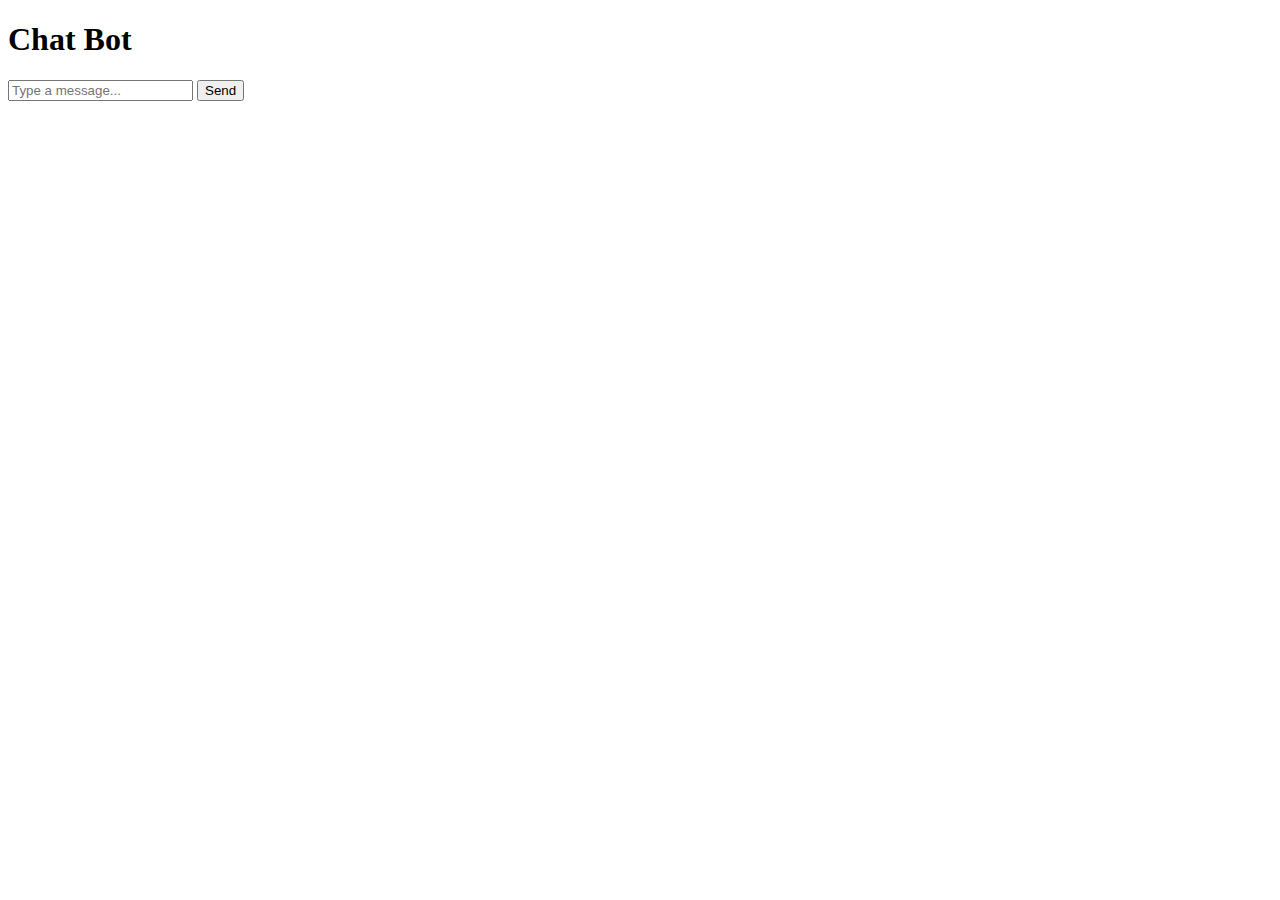
==== chat bot/templates/index.html @ 585b4e45 "Add files via upload" ====
<!DOCTYPE html>
<html lang="en">
<head>
    <meta charset="UTF-8">
    <meta name="viewport" content="width=device-width, initial-scale=1.0">
    <title>Chatbot</title>
    <link rel="stylesheet" href="/static/style.css">
</head>
<body>
    <div id="chat-container">
        <h1 id="heading">Chat Bot</h1>
        <div id="chat-window">
            <div id="chat-log"></div>
        </div>
        <input type="text" id="user-input" placeholder="Type a message...">
         <button onclick="sendMessage()">Send</button>
    </div>

    <script>
        async function sendMessage() {
            const userInput = document.getElementById("user-input");
            const message = userInput.value.trim();
            if (!message) return;

            // Display user's message
            const chatLog = document.getElementById("chat-log");
            chatLog.innerHTML += `<div class="user-message"><b>You:</b> ${message}</div>`;
            userInput.value = '';

            // Send message to the backend
            const response = await fetch('/send_message', {
                method: 'POST',
                headers: { 'Content-Type': 'application/json' },
                body: JSON.stringify({ message })
            });
            const data = await response.json();

            // Display bot's response
            chatLog.innerHTML += `<div class="bot-message"><b>Bot:</b> ${data.response}</div>`;
            chatLog.scrollTop = chatLog.scrollHeight;
        }
    </script>
</body>
</html>
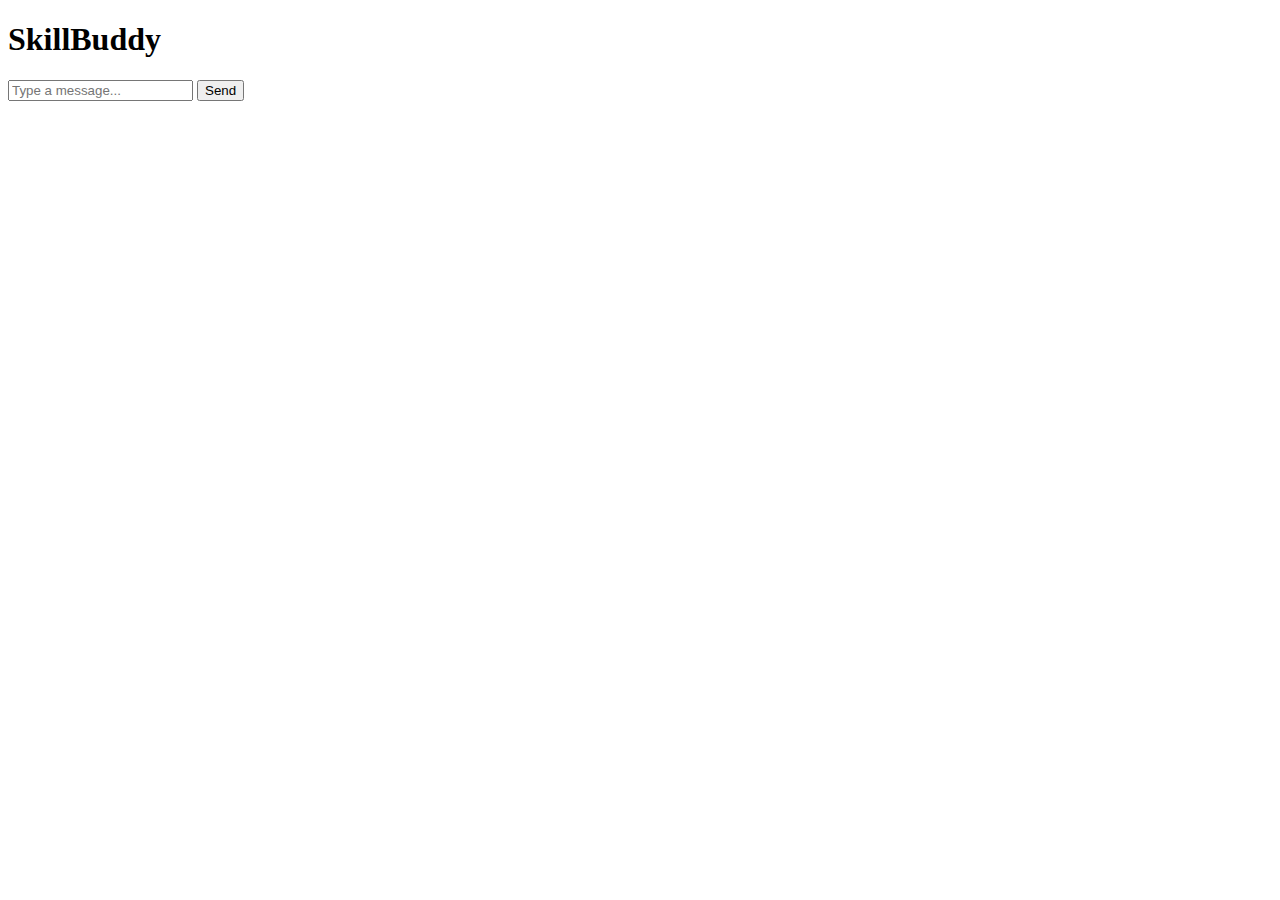
==== commit 341e102e: "Update index.html" ====
--- a/chat bot/templates/index.html
+++ b/chat bot/templates/index.html
@@ -7,14 +7,22 @@
     <link rel="stylesheet" href="/static/style.css">
 </head>
 <body>
+    <div class="background-shape circle1"></div>
+    <div class="background-shape circle2"></div>
+    <div class="background-shape square1"></div>
+    <div class="background-shape square2"></div>
+    <div class="background-shape triangle1"></div>
+  
     <div id="chat-container">
-        <h1 id="heading">Chat Bot</h1>
-        <div id="chat-window">
-            <div id="chat-log"></div>
-        </div>
-        <input type="text" id="user-input" placeholder="Type a message...">
-         <button onclick="sendMessage()">Send</button>
+      <h1 id="heading">SkillBuddy</h1>
+      <div id="chat-window">
+        <div id="chat-log"></div>
+      </div>
+      <input type="text" id="user-input" placeholder="Type a message...">
+      <button onclick="sendMessage()">Send</button>
     </div>
+  
+  
 
     <script>
         async function sendMessage() {
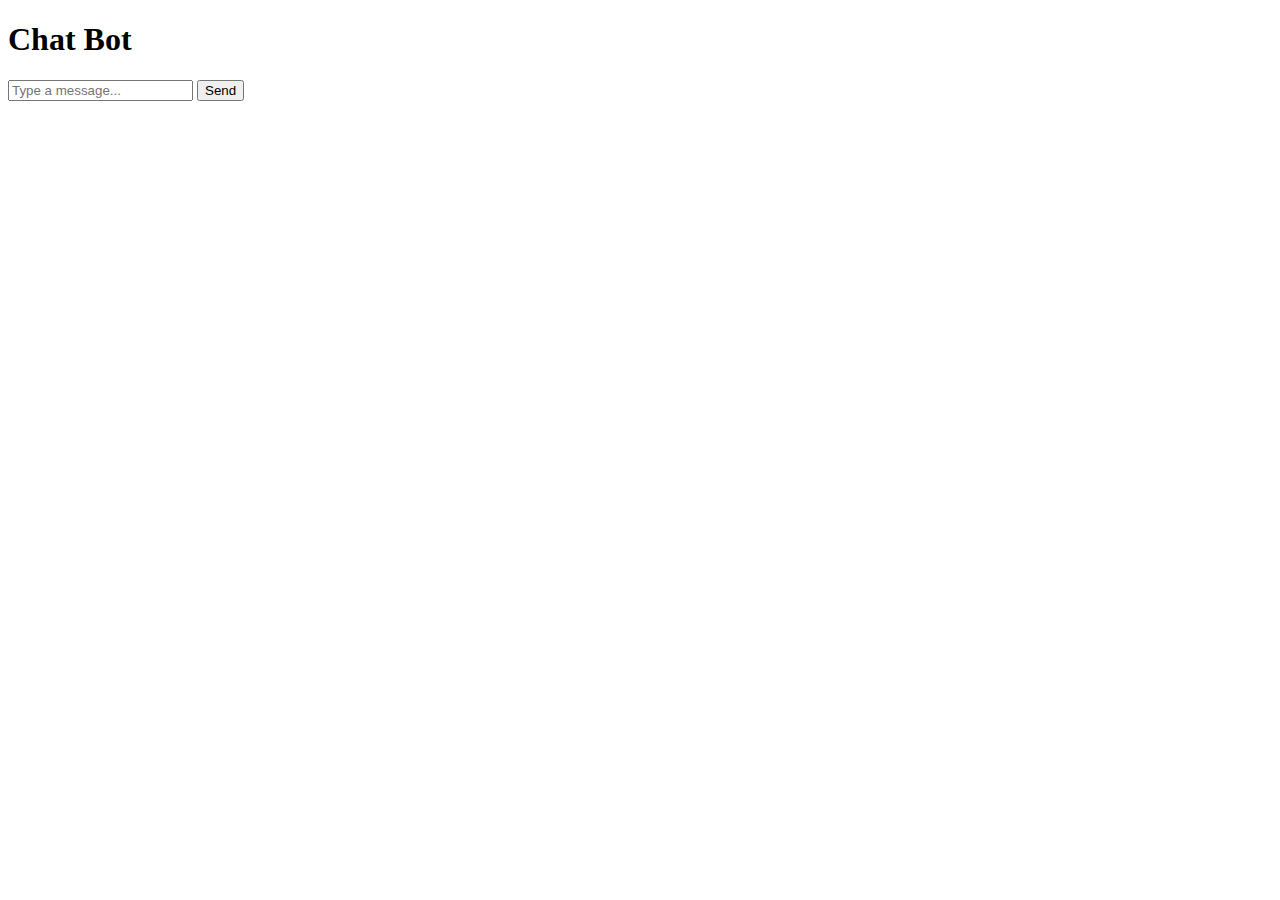
==== commit 242f510c: "Update index.html" ====
--- a/chat bot/templates/index.html
+++ b/chat bot/templates/index.html
@@ -14,7 +14,7 @@
     <div class="background-shape triangle1"></div>
   
     <div id="chat-container">
-      <h1 id="heading">SkillBuddy</h1>
+      <h1 id="heading">Chat Bot</h1>
       <div id="chat-window">
         <div id="chat-log"></div>
       </div>
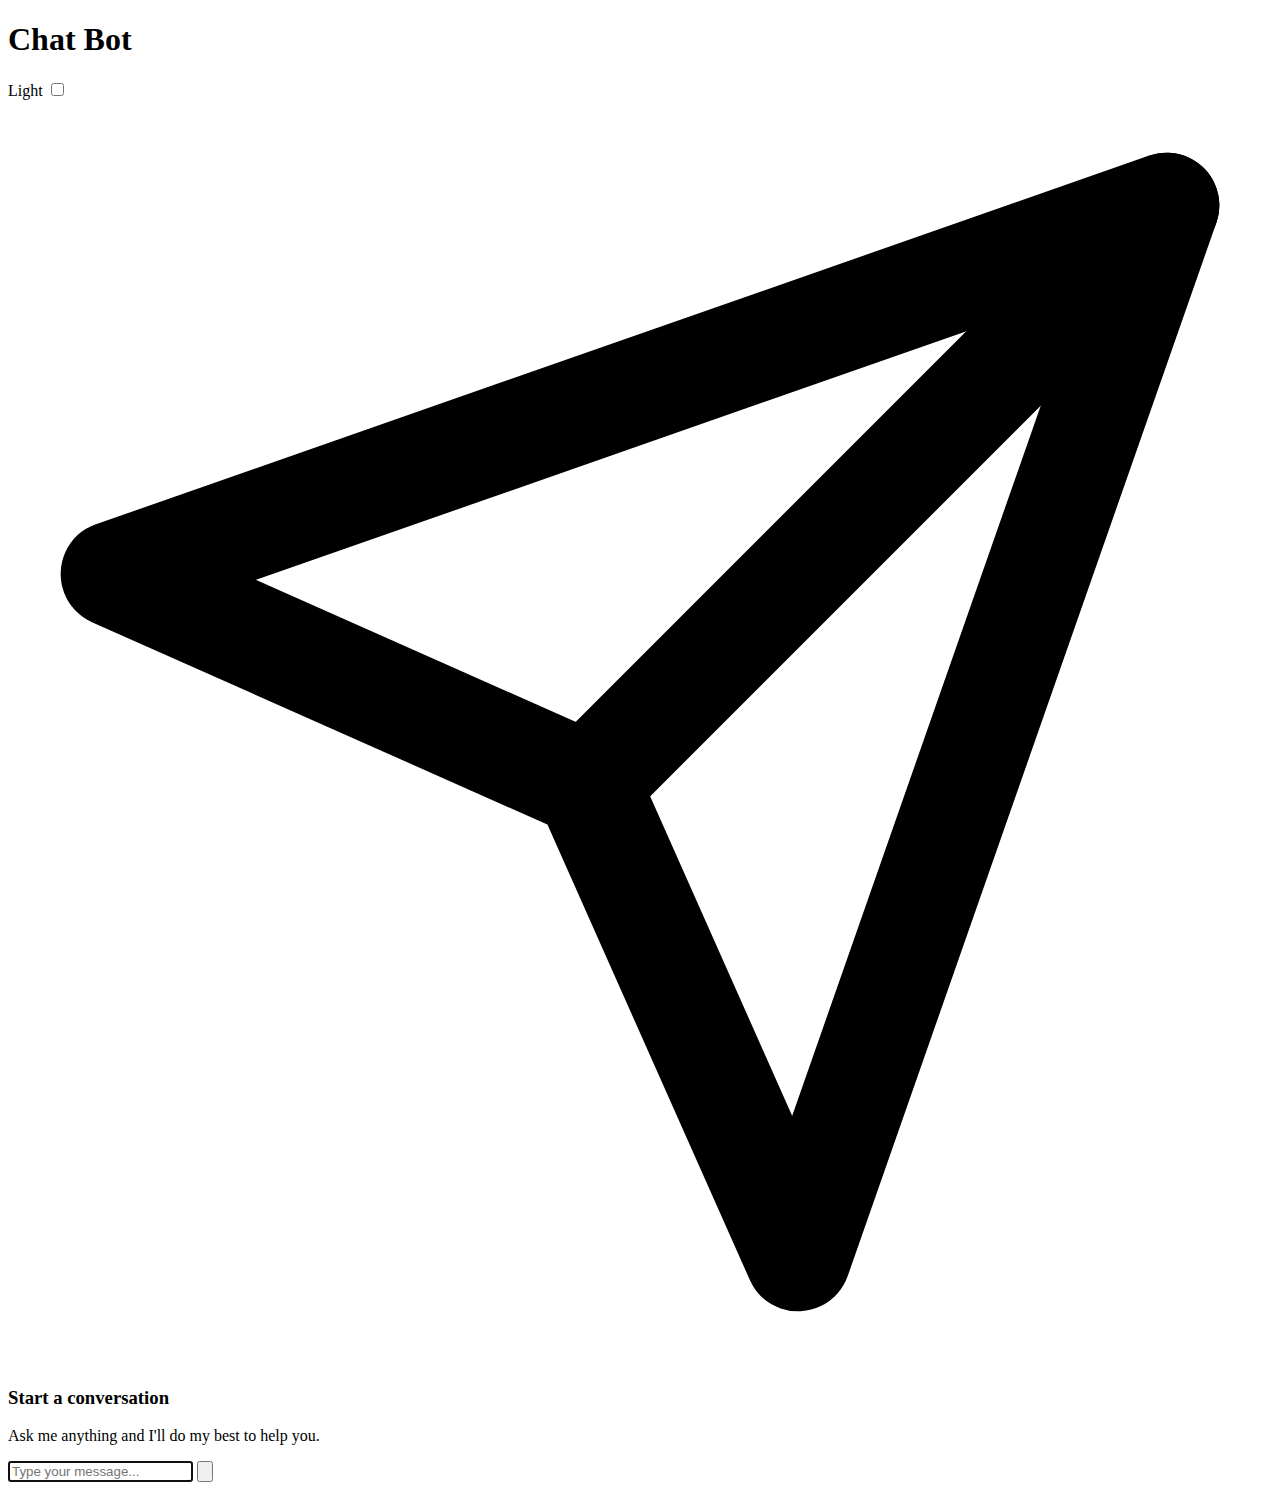
==== commit b677c3d0: "Update index.html" ====
--- a/chat bot/templates/index.html
+++ b/chat bot/templates/index.html
@@ -7,46 +7,155 @@
     <link rel="stylesheet" href="/static/style.css">
 </head>
 <body>
-    <div class="background-shape circle1"></div>
-    <div class="background-shape circle2"></div>
-    <div class="background-shape square1"></div>
-    <div class="background-shape square2"></div>
-    <div class="background-shape triangle1"></div>
-  
-    <div id="chat-container">
-      <h1 id="heading">Chat Bot</h1>
-      <div id="chat-window">
-        <div id="chat-log"></div>
-      </div>
-      <input type="text" id="user-input" placeholder="Type a message...">
-      <button onclick="sendMessage()">Send</button>
+    <!-- Background shapes -->
+    <div class="bg-shape shape-1"></div>
+    <div class="bg-shape shape-2"></div>
+    <div class="bg-shape shape-3"></div>
+
+    <div class="chat-container">
+        <div class="chat-header">
+            <h1 class="chat-title">Chat Bot</h1>
+            <div class="theme-toggle">
+                <span class="theme-label" id="theme-label">Light</span>
+                <label class="switch">
+                    <input type="checkbox" id="theme-switch">
+                    <span class="slider"></span>
+                </label>
+            </div>
+        </div>
+
+        <div class="chat-window">
+            <div id="chat-log">
+                <!-- Chat messages will appear here -->
+                <div class="empty-state" id="empty-state">
+                    <div class="icon-container">
+                        <svg xmlns="http://www.w3.org/2000/svg" viewBox="0 0 24 24" fill="none" stroke="currentColor" stroke-width="2" stroke-linecap="round" stroke-linejoin="round">
+                            <line x1="22" y1="2" x2="11" y2="13"></line>
+                            <polygon points="22 2 15 22 11 13 2 9 22 2"></polygon>
+                        </svg>
+                    </div>
+                    <h3 class="empty-title">Start a conversation</h3>
+                    <p class="empty-description">Ask me anything and I'll do my best to help you.</p>
+                </div>
+            </div>
+        </div>
+
+        <div class="chat-footer">
+            <div class="chat-form">
+                <input type="text" id="user-input" placeholder="Type your message..." autocomplete="off">
+                <button type="button" class="send-button" id="send-button" onclick="sendMessage()">
+                    <svg xmlns="http://www.w3.org/2000/svg" viewBox="0 0 24 24" fill="none" stroke="currentColor" stroke-width="2" stroke-linecap="round" stroke-linejoin="round">
+                        <line x1="22" y1="2" x2="11" y2="13"></line>
+                        <polygon points="22 2 15 22 11 13 2 9 22 2"></polygon>
+                    </svg>
+                </button>
+            </div>
+        </div>
     </div>
-  
-  
 
     <script>
+        // DOM Elements
+        const themeSwitch = document.getElementById('theme-switch');
+        const themeLabel = document.getElementById('theme-label');
+        const chatLog = document.getElementById('chat-log');
+        const emptyState = document.getElementById('empty-state');
+        const userInput = document.getElementById('user-input');
+        const sendButton = document.getElementById('send-button');
+
+        // Theme toggle functionality
+        themeSwitch.addEventListener('change', () => {
+            document.body.classList.toggle('dark', themeSwitch.checked);
+            themeLabel.textContent = themeSwitch.checked ? 'Dark' : 'Light';
+        });
+
+        // Enable/disable send button based on input
+        userInput.addEventListener('input', () => {
+            sendButton.disabled = userInput.value.trim() === '';
+        });
+
+        // Handle Enter key press
+        userInput.addEventListener('keypress', (e) => {
+            if (e.key === 'Enter') {
+                e.preventDefault();
+                sendMessage();
+            }
+        });
+
+
+        
+        // Your provided sendMessage function
         async function sendMessage() {
             const userInput = document.getElementById("user-input");
             const message = userInput.value.trim();
             if (!message) return;
 
+            // Remove empty state if it's the first message
+            if (emptyState && emptyState.parentNode === chatLog) {
+                chatLog.removeChild(emptyState);
+            }
+
             // Display user's message
-            const chatLog = document.getElementById("chat-log");
             chatLog.innerHTML += `<div class="user-message"><b>You:</b> ${message}</div>`;
             userInput.value = '';
+            
+            // Add typing indicator
+            const typingIndicator = document.createElement('div');
+            typingIndicator.className = 'typing-indicator';
+            typingIndicator.id = 'typing-indicator';
+            typingIndicator.innerHTML = `
+                <div class="typing-dot"></div>
+                <div class="typing-dot"></div>
+                <div class="typing-dot"></div>
+            `;
+            chatLog.appendChild(typingIndicator);
+            
+            // Scroll to bottom
+            const chatWindow = document.querySelector('.chat-window');
+            chatWindow.scrollTop = chatWindow.scrollHeight;
 
-            // Send message to the backend
-            const response = await fetch('/send_message', {
-                method: 'POST',
-                headers: { 'Content-Type': 'application/json' },
-                body: JSON.stringify({ message })
-            });
-            const data = await response.json();
+            try {
+                // Send message to the backend
+                const response = await fetch('/send_message', {
+                    method: 'POST',
+                    headers: { 'Content-Type': 'application/json' },
+                    body: JSON.stringify({ message })
+                });
+                
+                // Remove typing indicator
+                const indicator = document.getElementById('typing-indicator');
+                if (indicator) chatLog.removeChild(indicator);
+                
+                if (!response.ok) {
+                    throw new Error('Network response was not ok');
+                }
+                
+                const data = await response.json();
 
-            // Display bot's response
-            chatLog.innerHTML += `<div class="bot-message"><b>Bot:</b> ${data.response}</div>`;
-            chatLog.scrollTop = chatLog.scrollHeight;
+                // Display bot's response
+                chatLog.innerHTML += `<div class="bot-message"><b>Bot:</b> ${data.response}</div>`;
+                
+                // Scroll to bottom again after response
+                chatWindow.scrollTop = chatWindow.scrollHeight;
+            } catch (error) {
+                // Remove typing indicator
+                const indicator = document.getElementById('typing-indicator');
+                if (indicator) chatLog.removeChild(indicator);
+                
+                // Display error message
+                chatLog.innerHTML += `<div class="bot-message"><b>Bot:</b> Sorry, I encountered an error. Please try again later.</div>`;
+                console.error('Error:', error);
+                
+                // Scroll to bottom
+                chatWindow.scrollTop = chatWindow.scrollHeight;
+            }
         }
+
+        // Focus input on load
+        window.addEventListener('load', () => {
+            userInput.focus();
+        });
     </script>
+
+  
 </body>
 </html>
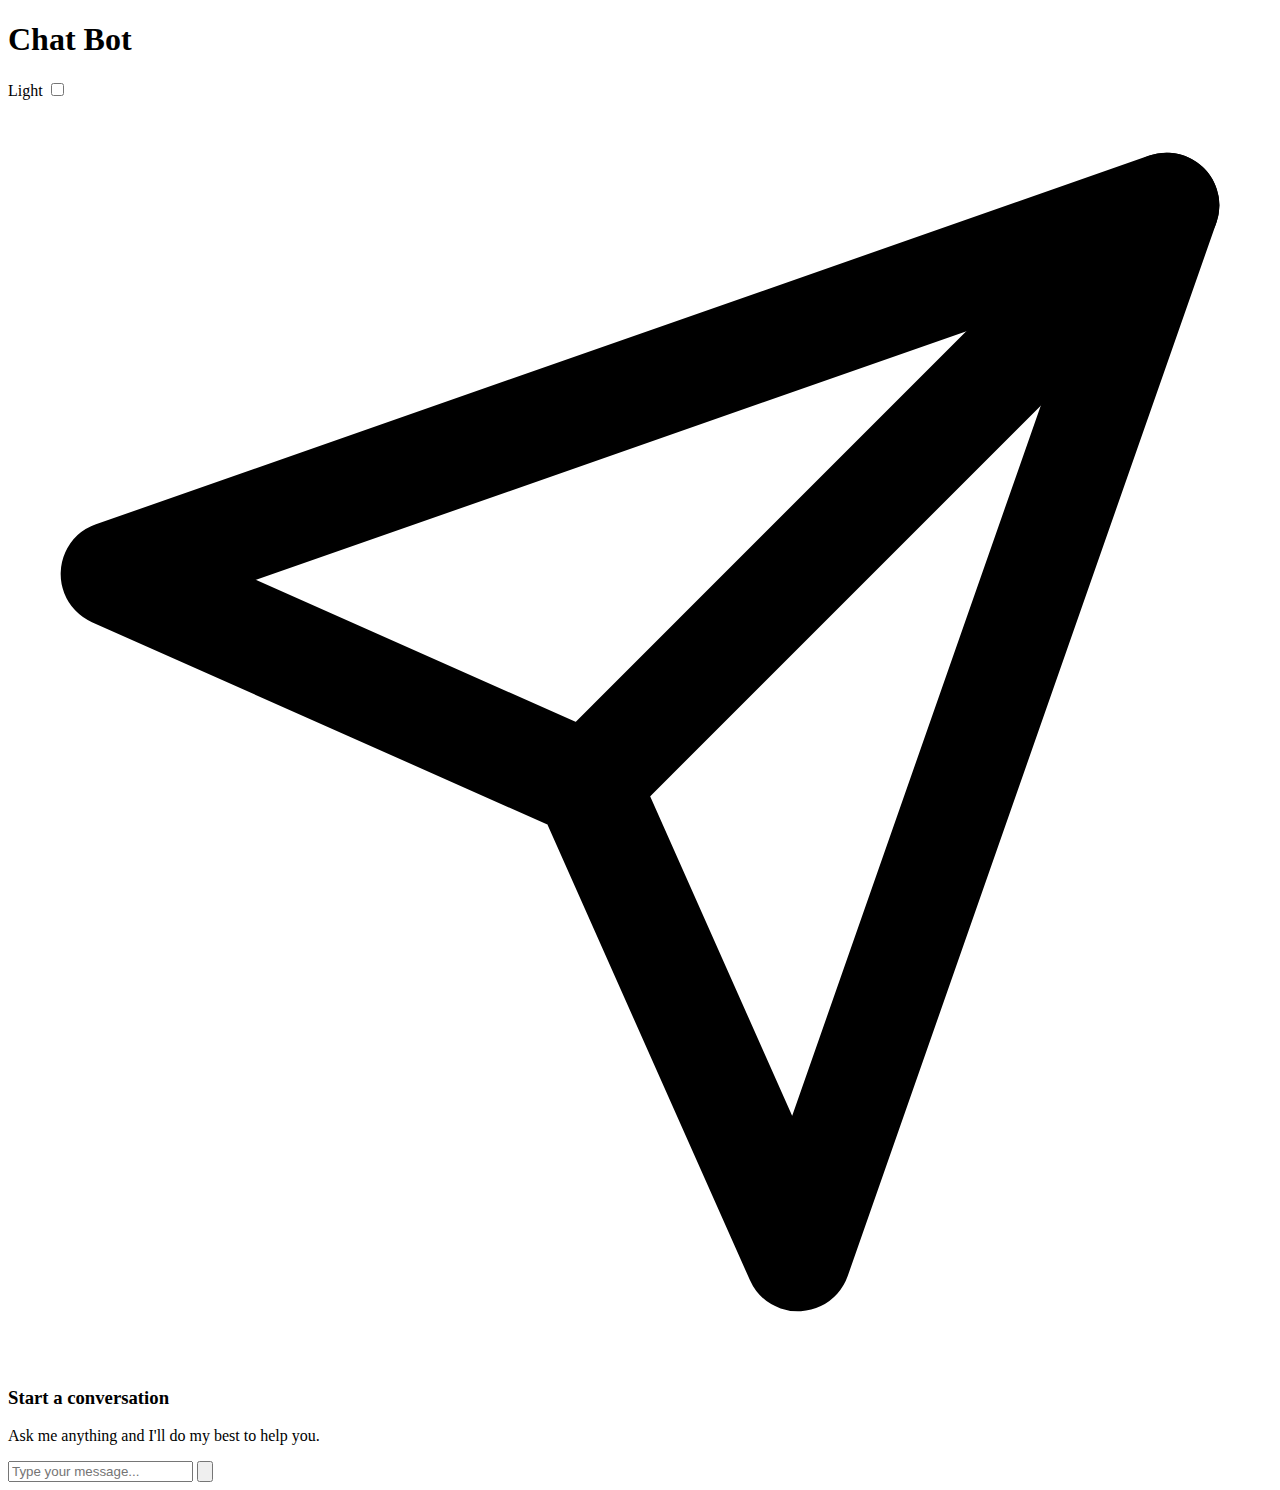
==== commit c5e93813: "Update index.html" ====
--- a/chat bot/templates/index.html
+++ b/chat bot/templates/index.html
@@ -4,6 +4,7 @@
     <meta charset="UTF-8">
     <meta name="viewport" content="width=device-width, initial-scale=1.0">
     <title>Chatbot</title>
+        <link rel="stylesheet" href="https://fonts.googleapis.com/css2?family=Inter:wght@300;400;500;600;700&display=swap">
     <link rel="stylesheet" href="/static/style.css">
 </head>
 <body>
@@ -136,18 +137,19 @@
                 
                 // Scroll to bottom again after response
                 chatWindow.scrollTop = chatWindow.scrollHeight;
-            } catch (error) {
-                // Remove typing indicator
-                const indicator = document.getElementById('typing-indicator');
-                if (indicator) chatLog.removeChild(indicator);
+            }
+            // catch (error) {
+            //     // Remove typing indicator
+            //     const indicator = document.getElementById('typing-indicator');
+            //     if (indicator) chatLog.removeChild(indicator);
                 
-                // Display error message
-                chatLog.innerHTML += `<div class="bot-message"><b>Bot:</b> Sorry, I encountered an error. Please try again later.</div>`;
-                console.error('Error:', error);
+            //     // Display error message
+            //     chatLog.innerHTML += `<div class="bot-message"><b>Bot:</b> Sorry, I encountered an error. Please try again later.</div>`;
+            //     console.error('Error:', error);
                 
-                // Scroll to bottom
-                chatWindow.scrollTop = chatWindow.scrollHeight;
-            }
+            //     // Scroll to bottom
+            //     chatWindow.scrollTop = chatWindow.scrollHeight;
+            // }
         }
 
         // Focus input on load
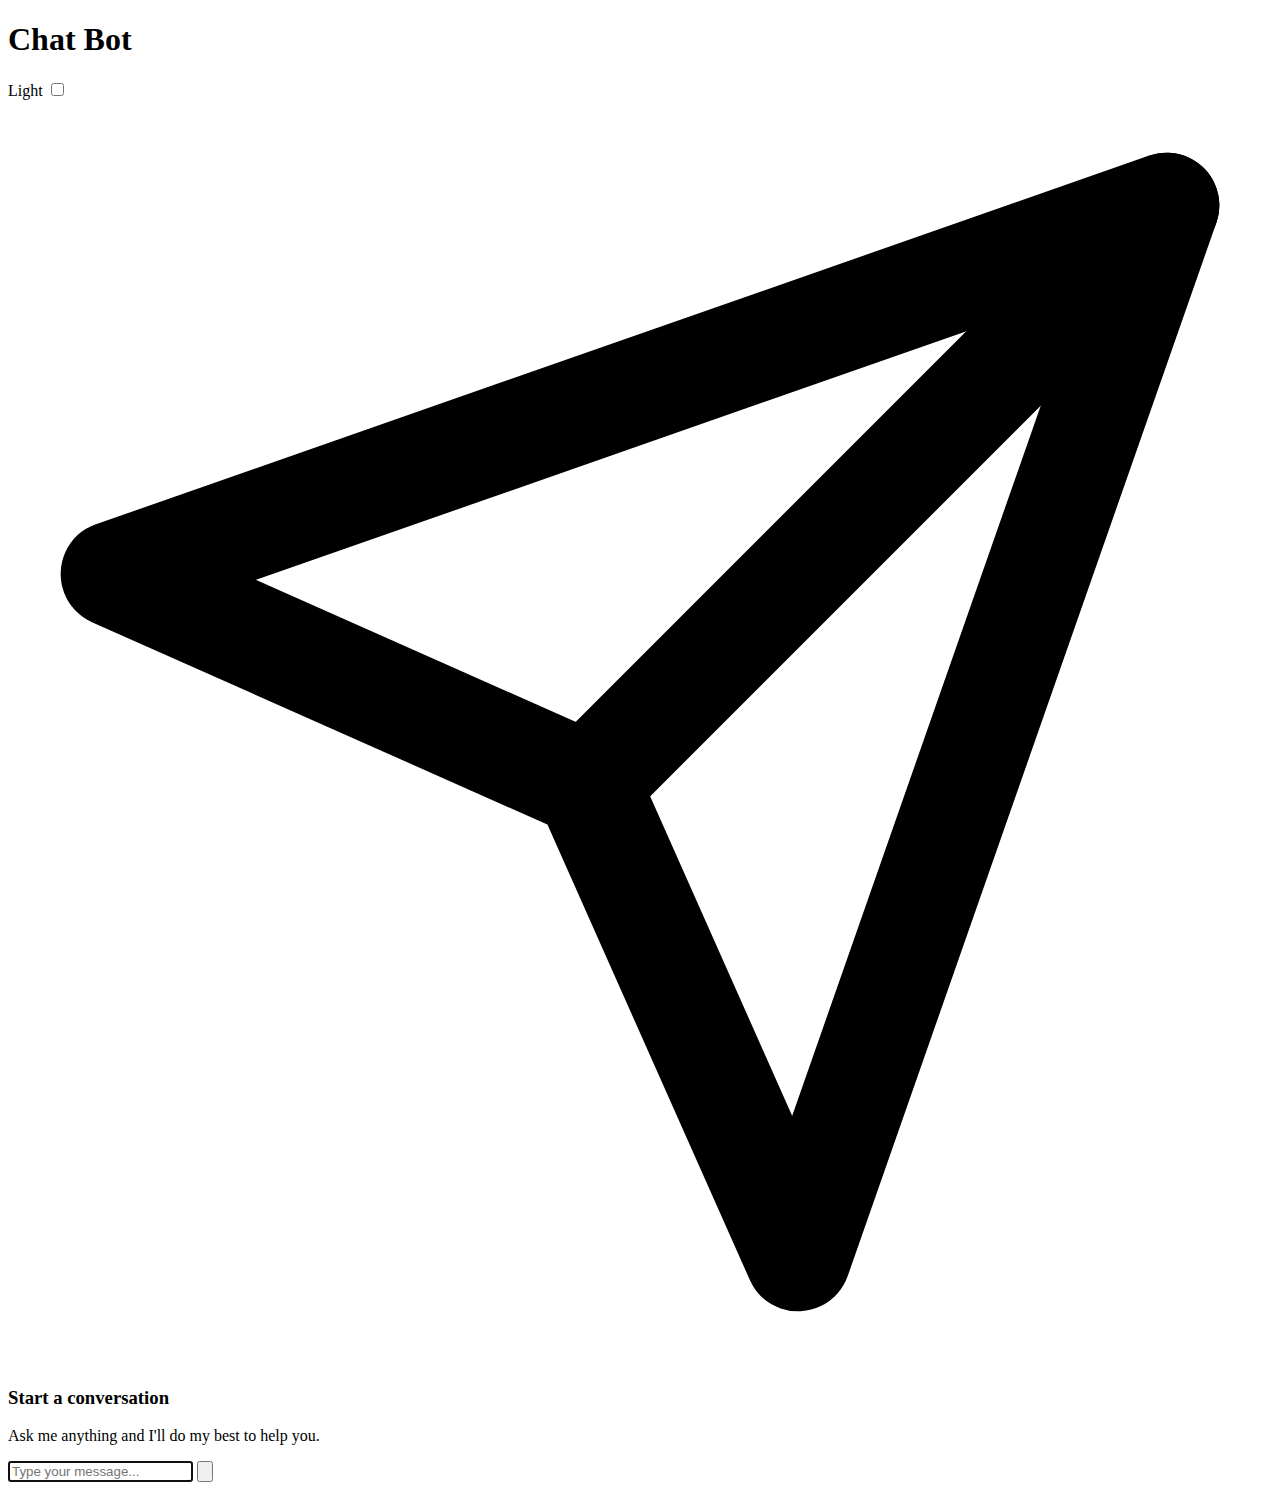
==== commit a8451ae2: "Update index.html" ====
--- a/chat bot/templates/index.html
+++ b/chat bot/templates/index.html
@@ -138,18 +138,18 @@
                 // Scroll to bottom again after response
                 chatWindow.scrollTop = chatWindow.scrollHeight;
             }
-            // catch (error) {
-            //     // Remove typing indicator
-            //     const indicator = document.getElementById('typing-indicator');
-            //     if (indicator) chatLog.removeChild(indicator);
+            catch (error) {
+                // Remove typing indicator
+                const indicator = document.getElementById('typing-indicator');
+                if (indicator) chatLog.removeChild(indicator);
                 
-            //     // Display error message
-            //     chatLog.innerHTML += `<div class="bot-message"><b>Bot:</b> Sorry, I encountered an error. Please try again later.</div>`;
-            //     console.error('Error:', error);
+                // Display error message
+                chatLog.innerHTML += `<div class="bot-message"><b>Bot:</b> Sorry, I encountered an error. Please try again later.</div>`;
+                console.error('Error:', error);
                 
-            //     // Scroll to bottom
-            //     chatWindow.scrollTop = chatWindow.scrollHeight;
-            // }
+                // Scroll to bottom
+                chatWindow.scrollTop = chatWindow.scrollHeight;
+            }
         }
 
         // Focus input on load
